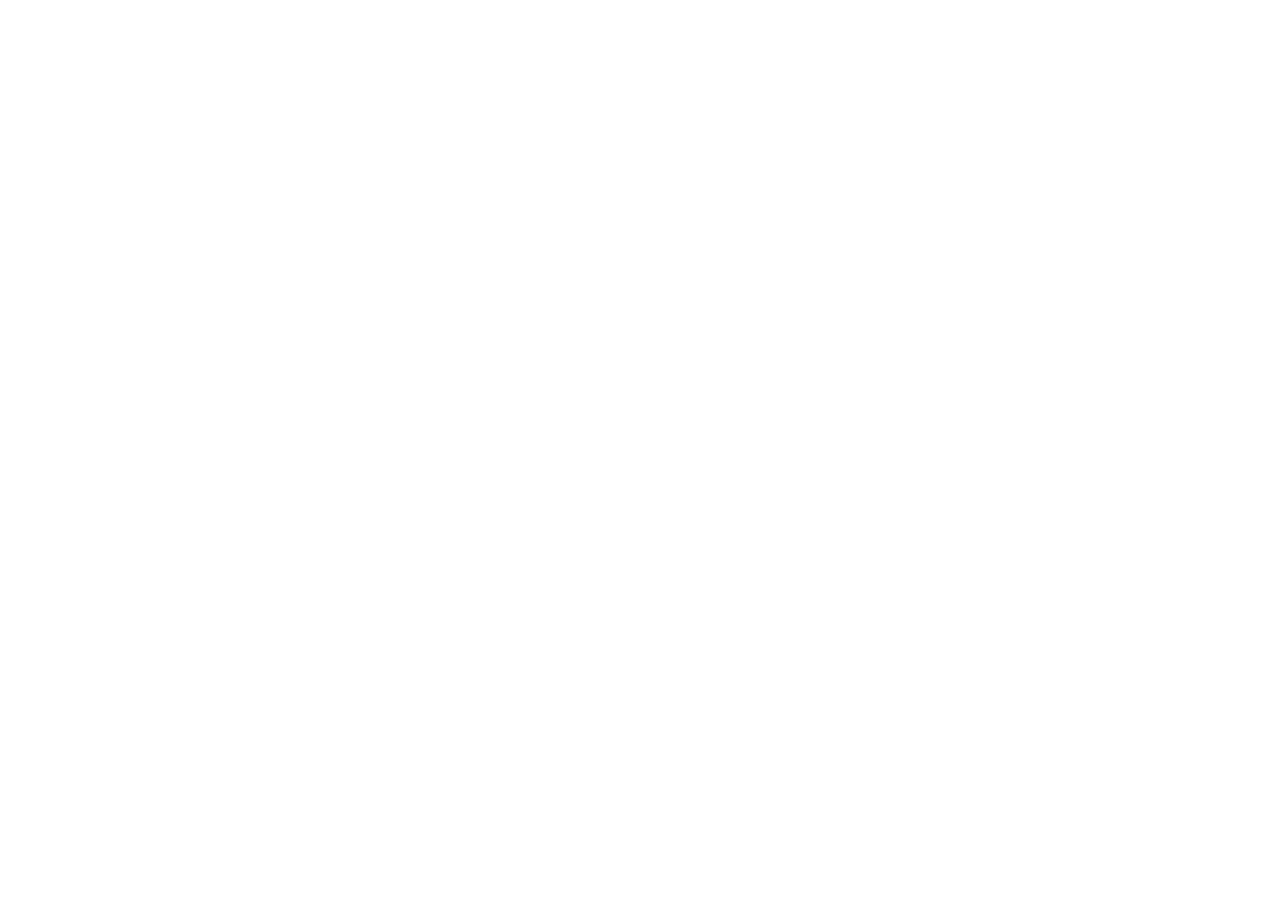
==== a1/index.html @ 79af689c "date and author updated" ====
<!--
    Centria Edu - Basics of Web Development

    Original author: Malloy Nyakwama
    Modified by: Student Name
    Last modified: 2026-09-21

    Based on the original course template.
-->

<!DOCTYPE html> 
<html>
<head>
    <meta charset="UTF-8">
    <meta name="viewport" content="width=device-width, initial-scale=1.0">
    <meta name="author" content="Malloy Nyakwama">
    <link rel="icon" href="favicon.ico">

    <title>Centria Edu | Basics of Web Development<title>
    <link rel="stylesheet" href="style.css">
    </head>

<body>

    <header>
        <div class="container">
            <nav>
                <div class="logo">
                    centria <span>edu</span>
                </div>

                <ul>
                    <li><a href="#">Home</a></li>
                    <li><a href="#topics">Topics</a></li>
                    <li><a href="#">About</a></li>
                </ul>
            </nav>
        </div>
    </header>

    <main>

        <section class="hero">
            <div class="container">
                <div class="hero-content">

                    <span class="label">Basics of Web Development</span>

                    <h1>
                        Learn how the web works.
                    </h1>

                    <p>
                        Start from HTML and CSS and gradually build modern,
                        responsive and interactive web applications.
                    </p>

                    <a href="#topics" class="button">
                        Start learning
                    </a>

                </div>
            </div>
        <section>

        <section class="topics" id="topics">
            <div class="container">

                <h2>What we will learn</h2>

                <div class="cards">

                    <article class="card">
                        <h3>HTML</h3>
                        <p>
                            Learn how to structure web pages using semantic HTML.
                        </p>
                    </article>

                    <article class="card">
                        CSS</h3>
                        <p>
                            Learn how to style layouts, colors, typography and
                            responsive interfaces.
                        </p>
                    </article>

                </div>
            </div>
        </section>

    </main>

    <footer>
        <div class="container">
            <p>&copy; 2026 Centria Edu</p>
        </div>
    </footer>

</body>
</html>
---- a1/style.css ----
:root {
            --primary: #e10e49;
            --light: #ffffff;
            --dark: #1e1e1e;
            --blue: #263f6a;
            --green: #284e36;
            --orange: #e37222;
            --rose: #c24d52;
        }

        * {
            box-sizing: border-box;
            margin: 0;
            padding: 0;
        }

        body {
            font-family: Arial, Helvetica, sans-serif;
            background-color: var(--light);
            color: var(--dark);
            line-height: 1.6;
        }

        header {
            border-bottom: 1px solid #e5e5e5;
        }

        .container {
            width: min(1100px, 90%);
            margin: 0 auto;
        }

        nav {
            min-height: 72px;
            display: flex;
            justify-content: space-between;
            align-items: center;
        }

        .logo {
            font-size: 1.4rem;
            font-weight: bold;
            color: var(--dark);
        }

        .logo span {
            color: var(--primary);
        }

        nav ul {
            display: flex;
            gap: 2rem;
            list-style: none;
        }

        nav a {
            color: var(--dark);
            text-decoration: none;
        }

        nav a:hover {
            color: var(--primary);
        }

        .hero {
            min-height: 70vh;
            display: flex;
            align-items: center;
        }

        .hero-content {
            max-width: 700px;
        }

        .label {
            display: inline-block;
            margin-bottom: 1rem;
            color: var(--primary);
            font-weight: bold;
            text-transform: uppercase;
            letter-spacing: 0.08rem;
        }

        h1 {
            margin-bottom: 1.5rem;
            font-size: clamp(2.5rem, 6vw, 5rem);
            line-height: 1.05;
        }

        .hero p {
            max-width: 600px;
            margin-bottom: 2rem;
            font-size: 1.2rem;
            color: #555;
        }

        .button {
            display: inline-block;
            padding: 0.9rem 1.4rem;
            background-color: var(--primary);
            color: var(--light);
            text-decoration: none;
            border-radius: 6px;
            font-weight: bold;
        }

        .button:hover {
            background-color: var(--rose);
        }

        .topics {
            padding: 5rem 0;
            background-color: #f7f7f7;
        }

        .topics h2 {
            margin-bottom: 2rem;
            font-size: 2rem;
        }

        .cards {
            display: grid;
            grid-template-columns: repeat(2, 1fr);
            gap: 1.5rem;
        }

        .card {
            padding: 2rem;
            background-color: var(--light);
            border: 1px solid #e5e5e5;
            border-radius: 8px;
        }

        .card h3 {
            margin-bottom: 0.8rem;
        }

        .card:nth-child(1) {
            border-top: 4px solid var(--blue);
        }

        .card:nth-child(2) {
            border-top: 4px solid var(--green);
        }

        .card:nth-child(3) {
            border-top: 4px solid var(--orange);
        }

        footer {
            padding: 2rem 0;
            background-color: var(--dark);
            color: var(--light);
        }

        @media (max-width: 700px) {
            nav ul {
                display: none;
            }

            .cards {
                grid-template-columns: 1fr;
            }

            .hero {
                min-height: 60vh;
            }
        }
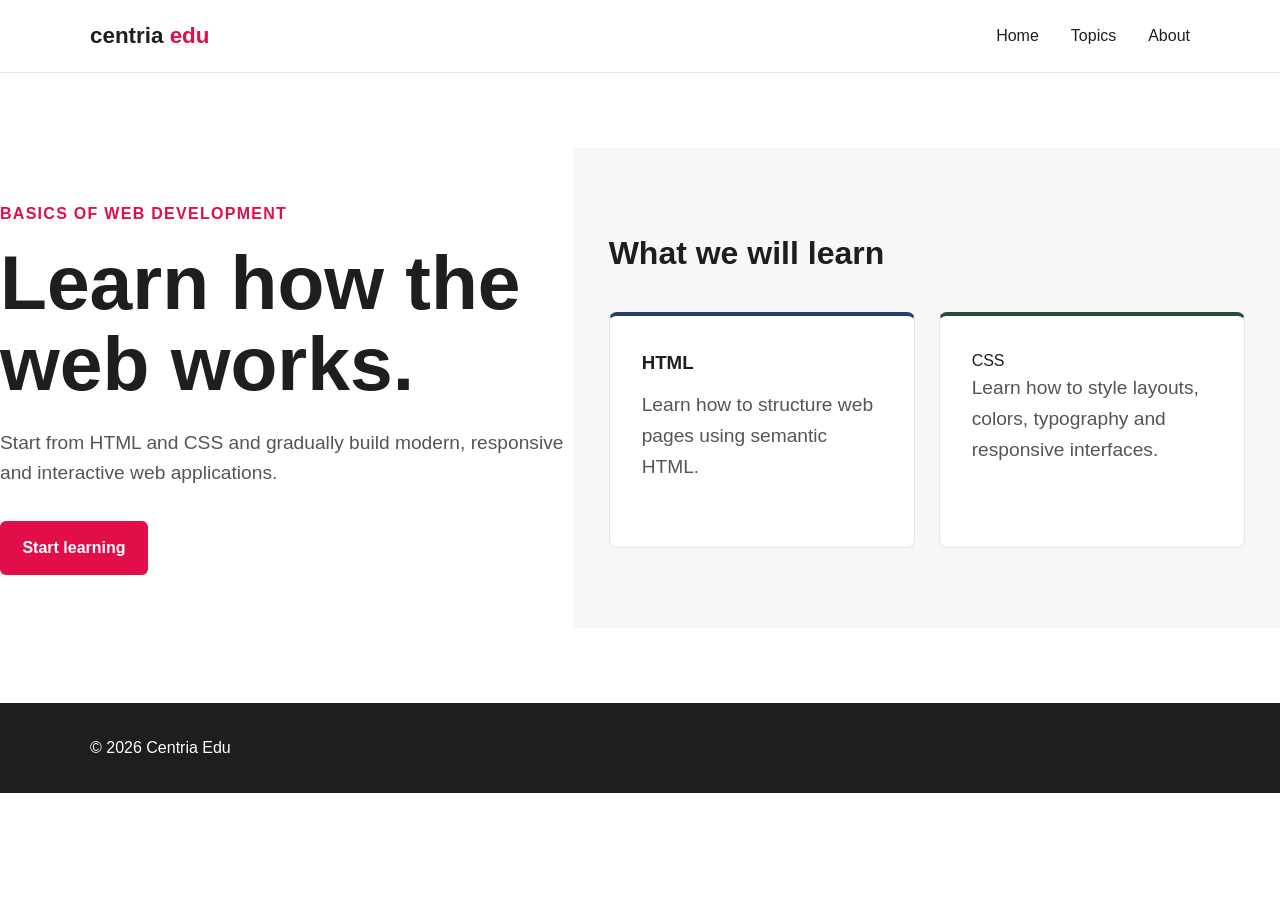
==== commit e829bce4: "new s3 file and index" ====
--- a/a1/index.html
+++ b/a1/index.html
@@ -8,16 +8,14 @@
 
     Based on the original course template.
 -->
-
 <!DOCTYPE html> 
-<html>
+<html lang = "en">
 <head>
     <meta charset="UTF-8">
     <meta name="viewport" content="width=device-width, initial-scale=1.0">
     <meta name="author" content="Malloy Nyakwama">
     <link rel="icon" href="favicon.ico">
-
-    <title>Centria Edu | Basics of Web Development<title>
+    <title>Centria Edu | Basics of Web Development</title>
     <link rel="stylesheet" href="style.css">
     </head>
 
@@ -97,6 +95,5 @@
             <p>&copy; 2026 Centria Edu</p>
         </div>
     </footer>
-
 </body>
 </html>
